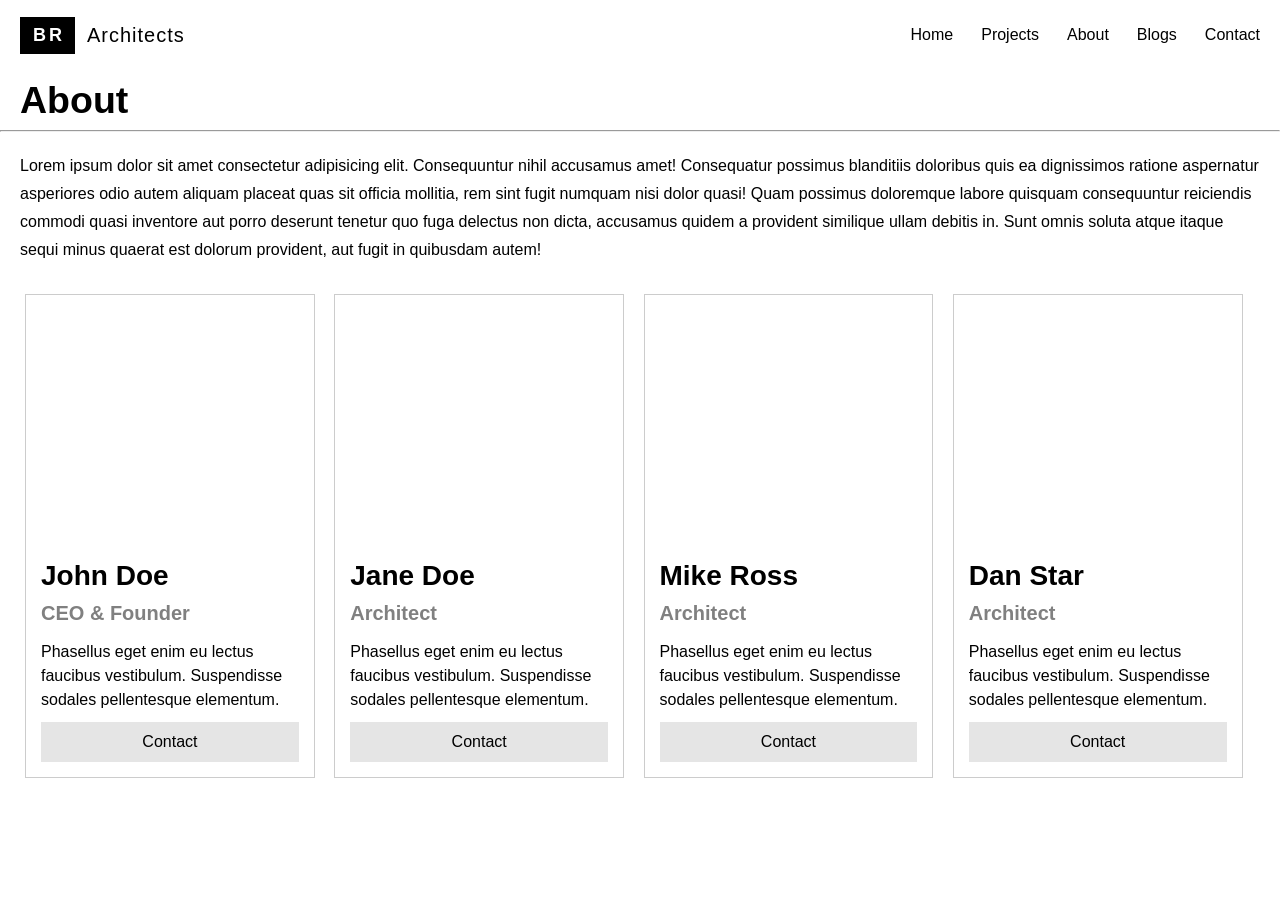
==== about.html @ 9e310c5f "Add website files" ====
<!DOCTYPE html>
<html lang="en">
<head>
    <meta charset="UTF-8">
    <meta name="viewport" content="width=device-width, initial-scale=1.0">
    <title>BR Architects - About</title>
    <style>
        *{
            margin:0;
            padding:0;
            box-sizing:border-box;
        }

        body{
            font-family: Verdana, Geneva, sans-serif;
        }

        /* ---------- Header ---------- */
        #head{
            width: 100%;
            min-height: 70px;
            display: flex;
            align-items: center;
            justify-content: space-between;
            padding: 10px 20px;
            background-color: white;
        }

        /* ---------- Logo ---------- */
        .brand{
            display: flex;
            align-items: center;
            text-decoration: none;
            color: black;
        }
        .brand-mark{
            background: black;
            color: white;
            font-weight: bold;
            font-size: 18px;
            letter-spacing: 3px;
            padding: 8px 10px 8px 13px;
        }
        .brand-name{
            margin-left: 12px;
            font-size: 20px;
            letter-spacing: 1px;
        }

        /* ---------- Nav ---------- */
        #head ul{
            display: flex;
            align-items: center;
            list-style: none;
            margin: 0;
            padding: 0;
        }
        #head li{
            margin: 0 0 0 28px;
            list-style: none;
        }
        #head a{
            text-decoration: none;
            color: black;
            font-size: 16px;
            transition: 0.3s;
        }
        #head a:hover{
            color: #FFC107;
        }

        .abouts{
            width:100%;
            height:60px;
            padding:20px;
            font-size:25px;
            display:flex;
            align-items:center;
        }

        p{
            margin:20px;
            line-height:28px;
        }

        #container3{
            width:100%;
            margin-top:30px;
            padding: 0 10px;
        }

        .card1,.card2,.card3,.card4{
            width:23%;
            border:1px solid #ccc;
            display:inline-block;
            vertical-align:top;
            margin-left:15px;
            margin-bottom:20px;
        }

        .child1,.child2,.child3,.child4{
            width:100%;
            height:250px;
            background-size:cover;
            background-position:center;
            background-repeat:no-repeat;
        }

        .child1{ background-image:url(images/card1.jpg); }
        .child2{ background-image:url(images/child2.jpg); }
        .child3{ background-image:url(images/child3.jpg); }
        .child4{ background-image:url(images/child4.jpg); }

        .card1_content,.card2_content,.card3_content,.card4_content{
            padding:15px;
        }

        .card1_content h1,.card2_content h1,.card3_content h1,.card4_content h1{
            font-size:28px;
            margin-bottom:10px;
        }

        .card1_content h2,.card2_content h2,.card3_content h2,.card4_content h2{
            color:gray;
            margin-bottom:15px;
            font-size:20px;
        }

        .card1_content p,.card2_content p,.card3_content p,.card4_content p{
            margin:10px 0;
            line-height:24px;
        }

        .btn{
            width:100%;
            height:40px;
            border:none;
            background:#e5e5e5;
            font-size:16px;
            cursor:pointer;
            transition:0.3s;
        }
        .btn:hover{
            background:#bdbdbd;
        }

        /* ---------- Tablet : 2 cards per row ---------- */
        @media (min-width: 601px) and (max-width: 1024px){
            #head{ padding: 10px 16px; }
            #head li{ margin: 0 0 0 18px; }
            .card1,.card2,.card3,.card4{
                width:46%;
            }
        }

        /* ---------- Mobile : 1 card per row ---------- */
        @media (max-width: 600px){
            #head{
                flex-direction: column;
                align-items: flex-start;
                padding: 12px 16px;
            }
            .brand-name{ font-size: 18px; }
            #head ul{
                margin: 10px 0 0 0;
                padding: 0;
                flex-wrap: wrap;
            }
            #head li{ margin: 8px 20px 8px 0; }
            #head a{ font-size: 15px; }

            .abouts{ height:auto; font-size:22px; }
            p{ margin:15px; line-height:25px; }

            #container3{ padding: 0 20px; }
            .card1,.card2,.card3,.card4{
                width:100%;
                margin-left:0;
            }
        }
    </style>
</head>
<body>
    <header id="head">
        <a href="index.html" class="brand">
            <span class="brand-mark">BR</span><span class="brand-name">Architects</span>
        </a>
        <ul>
            <li><a href="index.html">Home</a></li>
            <li><a href="project.html">Projects</a></li>
            <li><a href="about.html">About</a></li>
            <li><a href="blogs.html">Blogs</a></li>
            <li><a href="contact.html">Contact</a></li>
        </ul>
    </header>

    <div class="abouts">
        <h2>About</h2>
    </div>

    <hr>

    <p>
        Lorem ipsum dolor sit amet consectetur adipisicing elit. Consequuntur nihil
        accusamus amet! Consequatur possimus blanditiis doloribus quis ea dignissimos
        ratione aspernatur asperiores odio autem aliquam placeat quas sit officia
        mollitia, rem sint fugit numquam nisi dolor quasi! Quam possimus doloremque
        labore quisquam consequuntur reiciendis commodi quasi inventore aut porro
        deserunt tenetur quo fuga delectus non dicta, accusamus quidem a provident
        similique ullam debitis in. Sunt omnis soluta atque itaque sequi minus quaerat
        est dolorum provident, aut fugit in quibusdam autem!
    </p>


    <div id="container3">


        <div class="card1">

            <div class="child1"></div>

            <div class="card1_content">

                <h1>John Doe</h1>

                <h2>CEO & Founder</h2>

                <p>
                    Phasellus eget enim eu lectus faucibus vestibulum.
                    Suspendisse sodales pellentesque elementum.
                </p>

                <button class="btn">Contact</button>

            </div>

        </div>


        <div class="card2">

            <div class="child2"></div>

            <div class="card2_content">

                <h1>Jane Doe</h1>

                <h2>Architect</h2>

                <p>
                    Phasellus eget enim eu lectus faucibus vestibulum.
                    Suspendisse sodales pellentesque elementum.
                </p>

                <button class="btn">Contact</button>

            </div>

        </div>


        <div class="card3">

            <div class="child3"></div>

            <div class="card3_content">

                <h1>Mike Ross</h1>

                <h2>Architect</h2>

                <p>
                    Phasellus eget enim eu lectus faucibus vestibulum.
                    Suspendisse sodales pellentesque elementum.
                </p>

                <button class="btn">Contact</button>

            </div>

        </div>


        <div class="card4">

            <div class="child4"></div>

            <div class="card4_content">

                <h1>Dan Star</h1>

                <h2>Architect</h2>

                <p>
                    Phasellus eget enim eu lectus faucibus vestibulum.
                    Suspendisse sodales pellentesque elementum.
                </p>

                <button class="btn">Contact</button>

            </div>

        </div>

    </div>

</body>
</html>
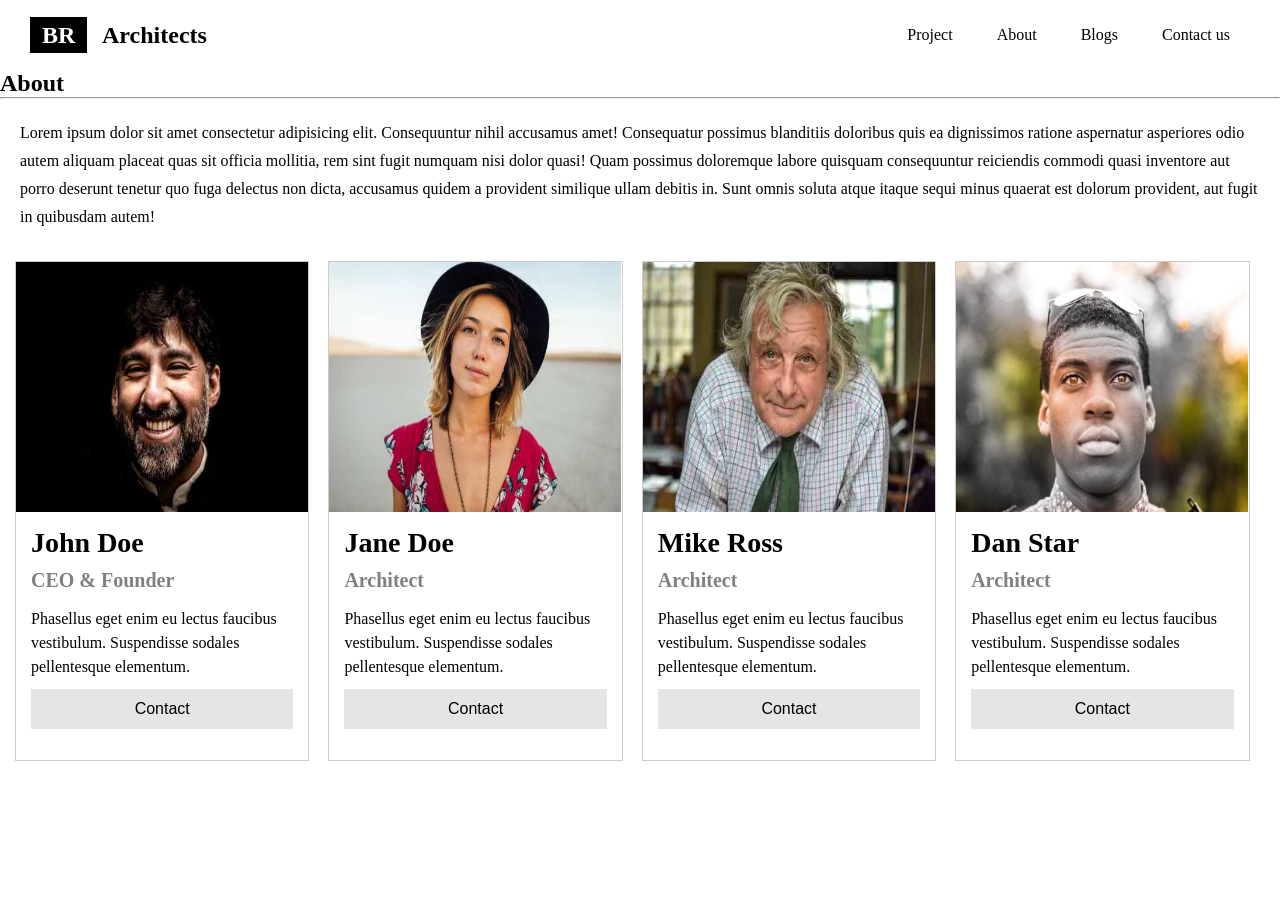
==== commit 83e22e90: "Restore original code with logo and media queries" ====
--- a/about.html
+++ b/about.html
@@ -1,308 +1,454 @@
-<!DOCTYPE html>
-<html lang="en">
-<head>
-    <meta charset="UTF-8">
-    <meta name="viewport" content="width=device-width, initial-scale=1.0">
-    <title>BR Architects - About</title>
-    <style>
-        *{
-            margin:0;
-            padding:0;
-            box-sizing:border-box;
-        }
-
-        body{
-            font-family: Verdana, Geneva, sans-serif;
-        }
-
-        /* ---------- Header ---------- */
-        #head{
-            width: 100%;
-            min-height: 70px;
-            display: flex;
-            align-items: center;
-            justify-content: space-between;
-            padding: 10px 20px;
-            background-color: white;
-        }
-
-        /* ---------- Logo ---------- */
-        .brand{
-            display: flex;
-            align-items: center;
-            text-decoration: none;
-            color: black;
-        }
-        .brand-mark{
-            background: black;
-            color: white;
-            font-weight: bold;
-            font-size: 18px;
-            letter-spacing: 3px;
-            padding: 8px 10px 8px 13px;
-        }
-        .brand-name{
-            margin-left: 12px;
-            font-size: 20px;
-            letter-spacing: 1px;
-        }
-
-        /* ---------- Nav ---------- */
-        #head ul{
-            display: flex;
-            align-items: center;
-            list-style: none;
-            margin: 0;
-            padding: 0;
-        }
-        #head li{
-            margin: 0 0 0 28px;
-            list-style: none;
-        }
-        #head a{
-            text-decoration: none;
-            color: black;
-            font-size: 16px;
-            transition: 0.3s;
-        }
-        #head a:hover{
-            color: #FFC107;
-        }
-
-        .abouts{
-            width:100%;
-            height:60px;
-            padding:20px;
-            font-size:25px;
-            display:flex;
-            align-items:center;
-        }
-
-        p{
-            margin:20px;
-            line-height:28px;
-        }
-
-        #container3{
-            width:100%;
-            margin-top:30px;
-            padding: 0 10px;
-        }
-
-        .card1,.card2,.card3,.card4{
-            width:23%;
-            border:1px solid #ccc;
-            display:inline-block;
-            vertical-align:top;
-            margin-left:15px;
-            margin-bottom:20px;
-        }
-
-        .child1,.child2,.child3,.child4{
-            width:100%;
-            height:250px;
-            background-size:cover;
-            background-position:center;
-            background-repeat:no-repeat;
-        }
-
-        .child1{ background-image:url(images/card1.jpg); }
-        .child2{ background-image:url(images/child2.jpg); }
-        .child3{ background-image:url(images/child3.jpg); }
-        .child4{ background-image:url(images/child4.jpg); }
-
-        .card1_content,.card2_content,.card3_content,.card4_content{
-            padding:15px;
-        }
-
-        .card1_content h1,.card2_content h1,.card3_content h1,.card4_content h1{
-            font-size:28px;
-            margin-bottom:10px;
-        }
-
-        .card1_content h2,.card2_content h2,.card3_content h2,.card4_content h2{
-            color:gray;
-            margin-bottom:15px;
-            font-size:20px;
-        }
-
-        .card1_content p,.card2_content p,.card3_content p,.card4_content p{
-            margin:10px 0;
-            line-height:24px;
-        }
-
-        .btn{
-            width:100%;
-            height:40px;
-            border:none;
-            background:#e5e5e5;
-            font-size:16px;
-            cursor:pointer;
-            transition:0.3s;
-        }
-        .btn:hover{
-            background:#bdbdbd;
-        }
-
-        /* ---------- Tablet : 2 cards per row ---------- */
-        @media (min-width: 601px) and (max-width: 1024px){
-            #head{ padding: 10px 16px; }
-            #head li{ margin: 0 0 0 18px; }
-            .card1,.card2,.card3,.card4{
-                width:46%;
-            }
-        }
-
-        /* ---------- Mobile : 1 card per row ---------- */
-        @media (max-width: 600px){
-            #head{
-                flex-direction: column;
-                align-items: flex-start;
-                padding: 12px 16px;
-            }
-            .brand-name{ font-size: 18px; }
-            #head ul{
-                margin: 10px 0 0 0;
-                padding: 0;
-                flex-wrap: wrap;
-            }
-            #head li{ margin: 8px 20px 8px 0; }
-            #head a{ font-size: 15px; }
-
-            .abouts{ height:auto; font-size:22px; }
-            p{ margin:15px; line-height:25px; }
-
-            #container3{ padding: 0 20px; }
-            .card1,.card2,.card3,.card4{
-                width:100%;
-                margin-left:0;
-            }
-        }
-    </style>
-</head>
-<body>
-    <header id="head">
-        <a href="index.html" class="brand">
-            <span class="brand-mark">BR</span><span class="brand-name">Architects</span>
-        </a>
-        <ul>
-            <li><a href="index.html">Home</a></li>
-            <li><a href="project.html">Projects</a></li>
-            <li><a href="about.html">About</a></li>
-            <li><a href="blogs.html">Blogs</a></li>
-            <li><a href="contact.html">Contact</a></li>
-        </ul>
-    </header>
-
-    <div class="abouts">
-        <h2>About</h2>
-    </div>
-
-    <hr>
-
-    <p>
-        Lorem ipsum dolor sit amet consectetur adipisicing elit. Consequuntur nihil
-        accusamus amet! Consequatur possimus blanditiis doloribus quis ea dignissimos
-        ratione aspernatur asperiores odio autem aliquam placeat quas sit officia
-        mollitia, rem sint fugit numquam nisi dolor quasi! Quam possimus doloremque
-        labore quisquam consequuntur reiciendis commodi quasi inventore aut porro
-        deserunt tenetur quo fuga delectus non dicta, accusamus quidem a provident
-        similique ullam debitis in. Sunt omnis soluta atque itaque sequi minus quaerat
-        est dolorum provident, aut fugit in quibusdam autem!
-    </p>
-
-
-    <div id="container3">
-
-
-        <div class="card1">
-
-            <div class="child1"></div>
-
-            <div class="card1_content">
-
-                <h1>John Doe</h1>
-
-                <h2>CEO & Founder</h2>
-
-                <p>
-                    Phasellus eget enim eu lectus faucibus vestibulum.
-                    Suspendisse sodales pellentesque elementum.
-                </p>
-
-                <button class="btn">Contact</button>
-
-            </div>
-
-        </div>
-
-
-        <div class="card2">
-
-            <div class="child2"></div>
-
-            <div class="card2_content">
-
-                <h1>Jane Doe</h1>
-
-                <h2>Architect</h2>
-
-                <p>
-                    Phasellus eget enim eu lectus faucibus vestibulum.
-                    Suspendisse sodales pellentesque elementum.
-                </p>
-
-                <button class="btn">Contact</button>
-
-            </div>
-
-        </div>
-
-
-        <div class="card3">
-
-            <div class="child3"></div>
-
-            <div class="card3_content">
-
-                <h1>Mike Ross</h1>
-
-                <h2>Architect</h2>
-
-                <p>
-                    Phasellus eget enim eu lectus faucibus vestibulum.
-                    Suspendisse sodales pellentesque elementum.
-                </p>
-
-                <button class="btn">Contact</button>
-
-            </div>
-
-        </div>
-
-
-        <div class="card4">
-
-            <div class="child4"></div>
-
-            <div class="card4_content">
-
-                <h1>Dan Star</h1>
-
-                <h2>Architect</h2>
-
-                <p>
-                    Phasellus eget enim eu lectus faucibus vestibulum.
-                    Suspendisse sodales pellentesque elementum.
-                </p>
-
-                <button class="btn">Contact</button>
-
-            </div>
-
-        </div>
-
-    </div>
-
-</body>
-</html>
+<!DOCTYPE html>
+<html lang="en">
+<head>
+    <meta charset="UTF-8">
+    <meta name="viewport" content="width=device-width, initial-scale=1.0">
+    <title>Document</title>
+    <style>
+       *{
+    margin:0;
+    padding:0;
+    box-sizing:border-box;
+}
+ #head{
+            width: 100%;
+            height: 70px;
+            
+        
+            
+            
+            
+        
+            background-color: white;
+        
+        }
+        li{
+            display: inline-block;
+            margin-top: 20px;
+            margin-left: 20px;
+            margin: 20px;
+            
+            
+        
+
+    
+        }
+        .first-heading{
+            width:50%;
+            height: 70px;
+            
+        
+        }
+        ul{
+            
+            margin-left: 900px;
+        }
+        a{
+        
+            text-decoration: none;
+            color: black;
+        }
+        a:hover{
+            color: #FFC107;
+         transition-duration:1s ;
+    
+
+        }
+     p{
+    margin:20px;
+    line-height:28px;
+}
+
+
+
+#container3{
+    width:100%;
+    height:600px;
+    margin-top:30px;
+}
+
+.card1{
+     width:23%;
+    height:500px;
+    border:1px solid #ccc;
+    display:inline-block;
+    vertical-align:top;
+    margin-left:15px;
+}
+
+.card2{
+     width:23%;
+    height:500px;
+    border:1px solid #ccc;
+    display:inline-block;
+    vertical-align:top;
+    margin-left:15px;
+}
+
+.card3{
+     width:23%;
+    height:500px;
+    border:1px solid #ccc;
+    display:inline-block;
+    vertical-align:top;
+    margin-left:15px;
+}
+
+.card4{
+    width:23%;
+    height:500px;
+    border:1px solid #ccc;
+    display:inline-block;
+    vertical-align:top;
+    margin-left:15px;
+}
+
+
+
+.child1{
+     width:100%;
+    height:250px;
+    background-size:100% 100%;
+    background-repeat:no-repeat;
+}
+.child2{
+     width:100%;
+    height:250px;
+    background-size:100% 100%;
+    background-repeat:no-repeat;
+}
+.child3{
+     width:100%;
+    height:250px;
+    background-size:100% 100%;
+    background-repeat:no-repeat;
+}
+.child4{
+    width:100%;
+    height:250px;
+    background-size:100% 100%;
+    background-repeat:no-repeat;
+}
+
+.child1{
+    background-image:url(images/card1.jpg);
+}
+
+.child2{
+    background-image:url(images/child2.jpg);
+}
+
+.child3{
+    background-image:url(images/child3.jpg);
+}
+
+.child4{
+    background-image:url(images/child4.jpg);
+}
+
+
+
+.card1_content{
+     padding:15px;
+}
+.card2_content{
+     padding:15px;
+}
+.card3_content{
+     padding:15px;
+}
+.card4_content{
+    padding:15px;
+}
+
+.card1_content h1{
+    font-size:28px;
+    margin-bottom:10px;
+}
+.card2_content h1{
+    font-size:28px;
+    margin-bottom:10px;
+}
+.card3_content h1{
+    font-size:28px;
+    margin-bottom:10px;
+}
+.card4_content h1{
+    font-size:28px;
+    margin-bottom:10px;
+}
+
+.card1_content h2{
+     color:gray;
+    margin-bottom:15px;
+    font-size:20px;
+}
+.card2_content h2{
+     color:gray;
+    margin-bottom:15px;
+    font-size:20px;
+}
+.card3_content h2{
+     color:gray;
+    margin-bottom:15px;
+    font-size:20px;
+}
+.card4_content h2{
+    color:gray;
+    margin-bottom:15px;
+    font-size:20px;
+}
+
+.card1_content p{
+     margin:10px 0;
+    line-height:24px;
+}
+.card2_content p{
+     margin:10px 0;
+    line-height:24px;
+}
+.card3_content p{
+     margin:10px 0;
+    line-height:24px;
+}
+.card4_content p{
+    margin:10px 0;
+    line-height:24px;
+}
+
+
+
+.btn{
+    width:100%;
+    height:40px;
+    border:none;
+    background:#e5e5e5;
+    font-size:16px;
+    cursor:pointer;
+    transition:0.3s;
+}
+
+.btn:hover{
+    background:#bdbdbd;
+}
+
+
+
+#location_pic{
+    width:100%;
+    height:600px;
+    margin-top:50px;
+    background-image:url(images/last.jpg);
+    background-size:100% 100%;
+    background-repeat:no-repeat;
+}
+
+
+
+.final{
+    width:100%;
+    height:70px;
+    background:black;
+    color:white;
+}
+
+.footer-heading{
+    text-align:center;
+    line-height:70px;
+    margin:0;
+}
+
+
+/* ========================================
+   LOGO
+======================================== */
+
+.logo {
+    margin-left: 30px;
+    font-size: 24px;
+    font-weight: bold;
+    white-space: nowrap;
+}
+
+
+.logo-br {
+    background: black;
+    color: white;
+    padding: 5px 12px;
+    margin-right: 10px;
+}
+
+
+/* header ko logo ke liye flex diya (homepage wala tareeqa) */
+#head {
+    display: flex;
+    align-items: center;
+}
+
+
+ul {
+    margin-left: auto;
+    margin-right: 30px;
+}
+
+
+        @media (max-width: 600px) {
+        #head {
+            height: auto;
+            flex-wrap: wrap;
+            padding: 10px 0;
+        }
+
+
+        .logo {
+            margin-left: 15px;
+            font-size: 20px;
+        }
+
+
+        ul {
+            margin: 5px 0 5px 10px;
+            flex-wrap: wrap;
+        }
+
+
+        li {
+            margin: 8px;
+        }
+
+
+            .card1, .card2, .card3, .card4 {
+                width: 94%;
+                display: block;
+                margin: 20px auto;
+                height: auto;
+            }
+            #container3 {
+                height: auto;
+            }
+        }
+        @media (min-width: 601px) and (max-width: 1024px) {
+            .card1, .card2, .card3, .card4 {
+                width: 46%;
+                margin: 15px 1.5%;
+            }
+        }
+    </style>
+</head>
+<body>
+     <header id="head">
+     <div class="logo"><span class="logo-br">BR</span> Architects</div>
+        <ul>
+       <li><a href="project.html">Project</a></li>
+       <li><a href="about.html">About</a></li>
+       <li><a href="">Blogs</a></li>
+       <li><a href="contact.html">Contact us</a></li>
+       </ul>
+    </header>
+    <div class="abouts">
+        <h2>About</h2>
+    </div>
+
+    <hr>
+
+    <p>
+        Lorem ipsum dolor sit amet consectetur adipisicing elit. Consequuntur nihil
+        accusamus amet! Consequatur possimus blanditiis doloribus quis ea dignissimos
+        ratione aspernatur asperiores odio autem aliquam placeat quas sit officia
+        mollitia, rem sint fugit numquam nisi dolor quasi! Quam possimus doloremque
+        labore quisquam consequuntur reiciendis commodi quasi inventore aut porro
+        deserunt tenetur quo fuga delectus non dicta, accusamus quidem a provident
+        similique ullam debitis in. Sunt omnis soluta atque itaque sequi minus quaerat
+        est dolorum provident, aut fugit in quibusdam autem!
+    </p>
+
+
+    <div id="container3">
+
+    
+        <div class="card1">
+
+            <div class="child1"></div>
+
+            <div class="card1_content">
+
+                <h1>John Doe</h1>
+
+                <h2>CEO & Founder</h2>
+
+                <p>
+                    Phasellus eget enim eu lectus faucibus vestibulum.
+                    Suspendisse sodales pellentesque elementum.
+                </p>
+
+                <button class="btn">Contact</button>
+
+            </div>
+
+        </div>
+
+    
+        <div class="card2">
+
+            <div class="child2"></div>
+
+            <div class="card2_content">
+
+                <h1>Jane Doe</h1>
+
+                <h2>Architect</h2>
+
+                <p>
+                    Phasellus eget enim eu lectus faucibus vestibulum.
+                    Suspendisse sodales pellentesque elementum.
+                </p>
+
+                <button class="btn">Contact</button>
+
+            </div>
+
+        </div>
+
+    
+        <div class="card3">
+
+            <div class="child3"></div>
+
+            <div class="card3_content">
+
+                <h1>Mike Ross</h1>
+
+                <h2>Architect</h2>
+
+                <p>
+                    Phasellus eget enim eu lectus faucibus vestibulum.
+                    Suspendisse sodales pellentesque elementum.
+                </p>
+
+                <button class="btn">Contact</button>
+
+            </div>
+
+        </div>
+
+    
+        <div class="card4">
+
+            <div class="child4"></div>
+
+            <div class="card4_content">
+
+                <h1>Dan Star</h1>
+
+                <h2>Architect</h2>
+
+                <p>
+                    Phasellus eget enim eu lectus faucibus vestibulum.
+                    Suspendisse sodales pellentesque elementum.
+                </p>
+
+                <button class="btn">Contact</button>
+
+            </div>
+
+        </div>
